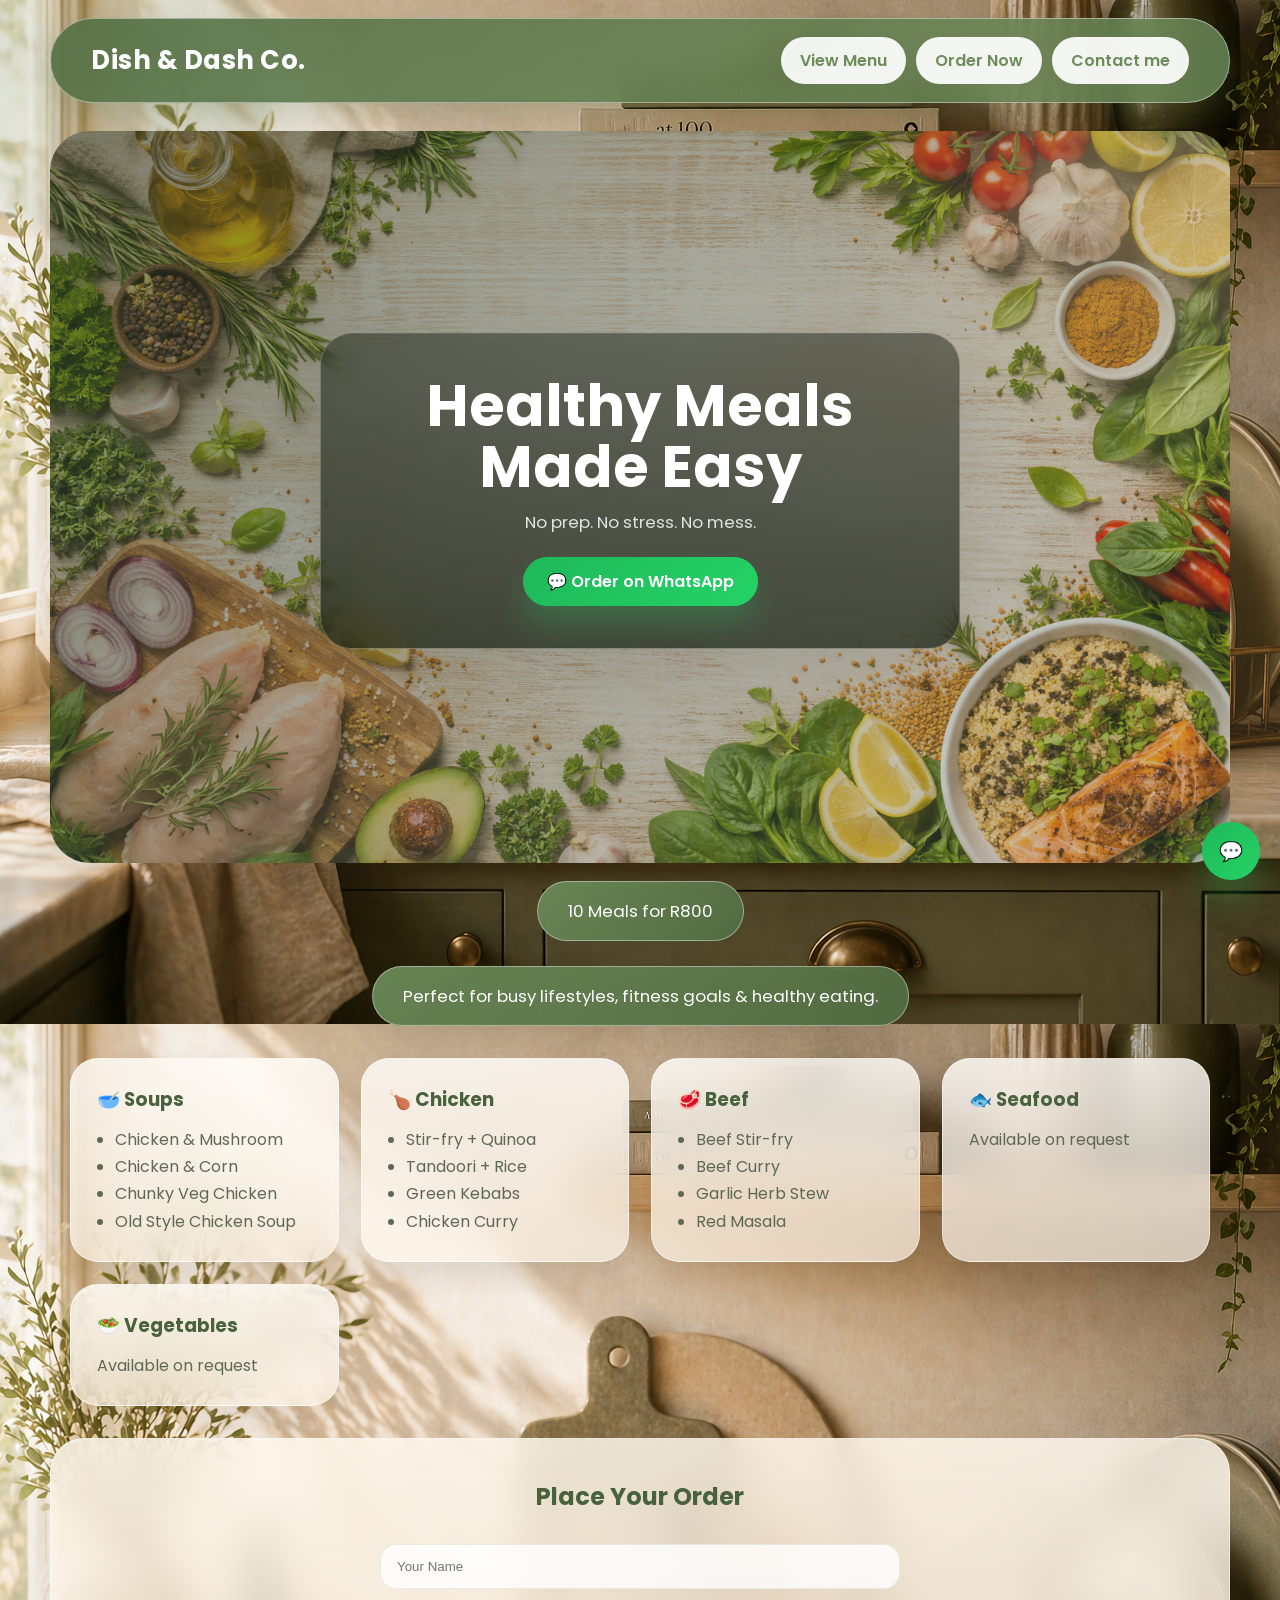
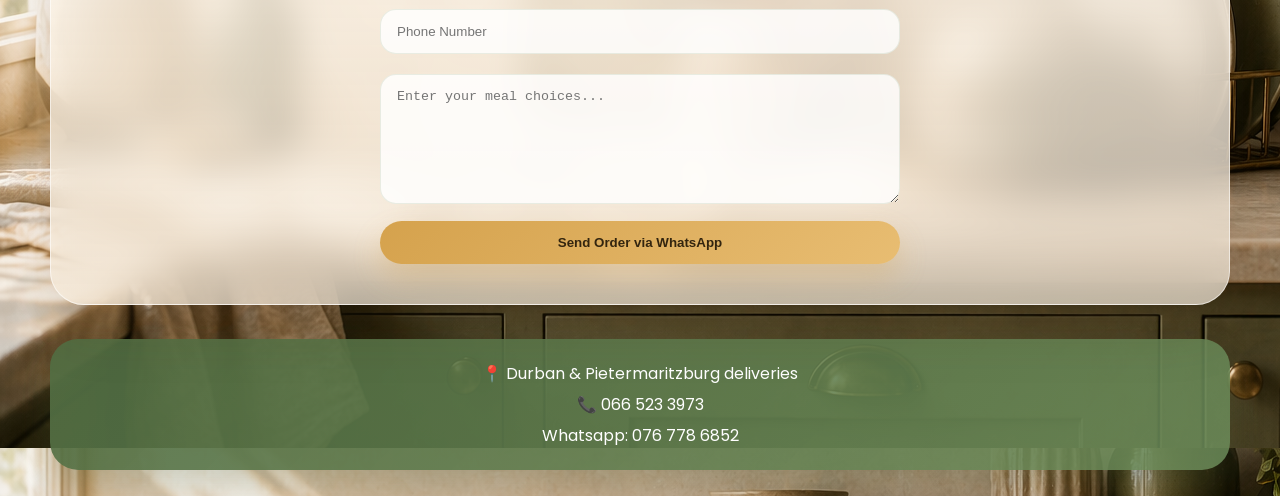
==== index.html @ a24b2024 "Add files via upload" ====
<!DOCTYPE html>
<html lang="en">
<head>
  <meta charset="UTF-8">
  <meta name="viewport" content="width=device-width, initial-scale=1.0">
  <title>Dish & Dash Co.</title>
  <link rel="stylesheet" href="style.css">

  <!-- Google Font -->
  <link href="https://fonts.googleapis.com/css2?family=Poppins:wght@300;500;700&display=swap" rel="stylesheet">
</head>
<body style="background-image: url(images/aesthetic-background.png.png);">

<nav>
  <h1>Dish & Dash Co.</h1>
  
  <div class="nav-buttons">
    <a href="viewmenu.html" class="btn">View Menu</a>
    <a href="#order" class="btn">Order Now</a>
    <a href="contact.html" class="btn">Contact me</a>
  </div>
</nav>

<!-- HERO -->
<section class="hero">
  <div class="overlay">
    <h2>Healthy Meals Made Easy</h2>
    <p>No prep. No stress. No mess.</p>
    <a href="https://wa.me/27767786852" target="_blank" class="whatsapp-btn">
      💬 Order on WhatsApp
    </a>
  </div>
</section>

<!-- OFFER -->
<section class="offer">
  <div class="price"> 10 Meals for R800</div>
  <br><br>
  <p class="price" style="color: white;">Perfect for busy lifestyles, fitness goals & healthy eating.</p>
</section>

<!-- MENU -->
<section class="menu">

  <div class="card">
    <h3>🥣 Soups</h3>
    <ul>
      <li>Chicken & Mushroom</li>
      <li>Chicken & Corn</li>
      <li>Chunky Veg Chicken</li>
      <li>Old Style Chicken Soup</li>
    </ul>
  </div>

  <div class="card">
    <h3>🍗 Chicken</h3>
    <ul>
      <li>Stir-fry + Quinoa</li>
      <li>Tandoori + Rice</li>
      <li>Green Kebabs</li>
      <li>Chicken Curry</li>
    </ul>
  </div>

  <div class="card">
    <h3>🥩 Beef</h3>
    <ul>
      <li>Beef Stir-fry</li>
      <li>Beef Curry</li>
      <li>Garlic Herb Stew</li>
      <li>Red Masala</li>
    </ul>
  </div>

  <div class="card">
    <h3>🐟 Seafood</h3>
    <p>Available on request</p>
  </div>

  <div class="card">
    <h3>🥗 Vegetables</h3>
    <p>Available on request</p>
  </div>

</section>

<!-- ORDER FORM -->
<section id="order" class="order">
  <h2>Place Your Order</h2>

  <form id="orderForm">
    <input type="text" id="name" placeholder="Your Name" required>
    <input type="tel" id="phone" placeholder="Phone Number" required>

    <textarea id="meals" placeholder="Enter your meal choices..." required></textarea>

    <button type="submit">Send Order via WhatsApp</button>
  </form>
</section>

<!-- FOOTER -->
<footer>
  <p>📍 Durban & Pietermaritzburg deliveries</p>
  <p>📞 066 523 3973</p>
  <p>Whatsapp: 076 778 6852</p>
</footer>

<!-- FLOATING BUTTON -->
<a href="https://wa.me/27767786852" class="floating-whatsapp" target="_blank">
  💬
</a>

<!-- SCRIPT (WHATSAPP AUTO SEND) -->
<script>
document.getElementById("orderForm").addEventListener("submit", function(e){
  e.preventDefault();

  let name = document.getElementById("name").value;
  let phone = document.getElementById("phone").value;
  let meals = document.getElementById("meals").value;

  let message = `Hello, I would like to order:%0A
Name: ${name}%0A
Phone: ${phone}%0A
Meals: ${meals}`;

  window.open(`https://wa.me/27767786852?text=${message}`, "_blank");
});
</script>

</body>
</html>
---- style.css ----
* {
  margin: 0;
  padding: 0;
  box-sizing: border-box;
}

:root {
  --bg-cream: #f7f0e4;
  --bg-sand: #ead9bc;
  --bg-peach: #d8a46b;
  --sage: #6c8c5a;
  --sage-deep: #47623c;
  --olive-shadow: rgba(47, 62, 47, 0.18);
  --panel: rgba(255, 251, 244, 0.72);
  --panel-strong: rgba(255, 252, 247, 0.84);
  --text: #2f3e2f;
  --text-soft: #5f6755;
  --white: #ffffff;
  --shadow-lg: 0 24px 60px rgba(61, 45, 21, 0.14);
  --shadow-md: 0 14px 30px rgba(61, 45, 21, 0.12);
  --radius-lg: 28px;
  --radius-md: 20px;
}

html {
  scroll-behavior: smooth;
}

body {
  position: relative;
  min-height: 100vh;
  overflow-x: hidden;
  color: var(--text);
  font-family: "Poppins", sans-serif;
  background:
    radial-gradient(circle at top left, rgba(255, 244, 226, 0.92) 0, rgba(255, 244, 226, 0) 34%),
    radial-gradient(circle at 85% 18%, rgba(216, 164, 107, 0.28) 0, rgba(216, 164, 107, 0) 22%),
    linear-gradient(135deg, #f9f4ea 0%, #efe1ca 48%, #e8d4b0 100%);
}

body::before,
body::after {
  content: "";
  position: fixed;
  inset: auto;
  pointer-events: none;
  z-index: -1;
  filter: blur(8px);
}

body::before {
  top: -120px;
  left: -80px;
  width: 360px;
  height: 360px;
  border-radius: 50%;
  background: rgba(108, 140, 90, 0.14);
}

body::after {
  right: -120px;
  bottom: 8vh;
  width: 420px;
  height: 420px;
  border-radius: 46% 54% 63% 37% / 41% 43% 57% 59%;
  background: rgba(216, 164, 107, 0.18);
}

nav,
.overlay,
.card,
.price,
.order,
.glass,
.map,
.menu-shell {
  backdrop-filter: blur(18px);
  -webkit-backdrop-filter: blur(18px);
}

nav {
  display: flex;
  align-items: center;
  justify-content: space-between;
  gap: 18px;
  padding: 18px 40px;
  margin: 18px auto 0;
  width: min(1180px, calc(100% - 32px));
  border: 1px solid rgba(255, 255, 255, 0.42);
  border-radius: 999px;
  background: linear-gradient(135deg, rgba(82, 110, 67, 0.9), rgba(108, 140, 90, 0.82));
  color: var(--white);
  box-shadow: 0 14px 36px rgba(71, 98, 60, 0.28);
  position: sticky;
  top: 14px;
  z-index: 1000;
}

nav h1 {
  font-size: clamp(1.2rem, 2vw, 1.6rem);
  letter-spacing: 0.02em;
}

.nav-buttons {
  display: flex;
  flex-wrap: wrap;
  gap: 10px;
}

.btn,
.back-btn {
  display: inline-flex;
  align-items: center;
  justify-content: center;
  padding: 10px 18px;
  border-radius: 999px;
  border: 1px solid rgba(255, 255, 255, 0.28);
  background: rgba(255, 255, 255, 0.92);
  color: var(--sage);
  text-decoration: none;
  font-weight: 600;
  transition: transform 0.25s ease, background 0.25s ease, box-shadow 0.25s ease;
}

.btn:hover,
.back-btn:hover {
  transform: translateY(-2px);
  background: #fff7eb;
  box-shadow: 0 10px 24px rgba(255, 255, 255, 0.18);
}

.hero,
.offer,
.menu,
.order,
.contact,
.map {
  width: min(1180px, calc(100% - 32px));
  margin-left: auto;
  margin-right: auto;
}

.hero {
  position: relative;
  min-height: calc(100vh - 140px);
  padding: 52px 20px 36px;
  display: flex;
  align-items: center;
  justify-content: center;
}

.hero::before {
  content: "";
  position: absolute;
  inset: 28px 0 0;
  border-radius: 40px;
  background:
    linear-gradient(120deg, rgba(34, 49, 28, 0.56), rgba(34, 49, 28, 0.2)),
    url("images/background.png") center/cover no-repeat;
  box-shadow: var(--shadow-lg);
}

.hero::after {
  content: "";
  position: absolute;
  inset: 28px 0 0;
  border-radius: 40px;
  background:
    radial-gradient(circle at top right, rgba(255, 224, 178, 0.34), transparent 30%),
    linear-gradient(180deg, rgba(255, 255, 255, 0.03), rgba(255, 255, 255, 0.1));
}

.overlay {
  position: relative;
  z-index: 1;
  width: min(640px, 100%);
  padding: 42px;
  border: 1px solid rgba(255, 255, 255, 0.22);
  border-radius: 32px;
  text-align: center;
  color: var(--white);
  background: linear-gradient(180deg, rgba(21, 28, 16, 0.48), rgba(21, 28, 16, 0.7));
  box-shadow: var(--shadow-lg);
  animation: fadeIn 0.9s ease;
}

.overlay h2 {
  font-size: clamp(2.2rem, 5vw, 3.6rem);
  line-height: 1.05;
  margin-bottom: 12px;
}

.overlay p {
  font-size: 1.05rem;
  color: rgba(255, 255, 255, 0.84);
}

.whatsapp-btn {
  display: inline-block;
  margin-top: 22px;
  padding: 12px 24px;
  border-radius: 999px;
  background: linear-gradient(135deg, #1fb85a, #25d366);
  color: var(--white);
  text-decoration: none;
  font-weight: 600;
  box-shadow: 0 18px 30px rgba(37, 211, 102, 0.24);
  transition: transform 0.25s ease, box-shadow 0.25s ease;
}

.whatsapp-btn:hover {
  transform: translateY(-2px) scale(1.01);
  box-shadow: 0 22px 34px rgba(37, 211, 102, 0.3);
}

.offer {
  padding: 18px 20px 4px;
  text-align: center;
}

.price {
  display: inline-block;
  padding: 16px 30px;
  border: 1px solid rgba(255, 255, 255, 0.4);
  border-radius: 999px;
  background: linear-gradient(135deg, rgba(108, 140, 90, 0.92), rgba(82, 110, 67, 0.92));
  color: var(--white);
  font-size: 1.05rem;
  box-shadow: var(--shadow-md);
}

.menu {
  display: grid;
  grid-template-columns: repeat(auto-fit, minmax(240px, 1fr));
  gap: 22px;
  padding: 28px 20px 32px;
}

.card {
  padding: 26px;
  border: 1px solid rgba(255, 255, 255, 0.5);
  border-radius: var(--radius-lg);
  background: linear-gradient(180deg, var(--panel-strong), rgba(255, 247, 236, 0.68));
  box-shadow: var(--shadow-md);
  transition: transform 0.28s ease, box-shadow 0.28s ease;
}

.card:hover {
  transform: translateY(-8px);
  box-shadow: 0 24px 44px rgba(61, 45, 21, 0.16);
}

.card h3 {
  margin-bottom: 12px;
  color: var(--sage-deep);
}

.card p,
.card li {
  color: var(--text-soft);
  line-height: 1.7;
}

.card ul {
  padding-left: 18px;
}

.order {
  margin-bottom: 34px;
  padding: 40px 24px;
  border: 1px solid rgba(255, 255, 255, 0.55);
  border-radius: 34px;
  background: linear-gradient(180deg, rgba(255, 248, 237, 0.84), rgba(245, 235, 220, 0.7));
  box-shadow: var(--shadow-lg);
  text-align: center;
}

.order h2,
.contact-info h2,
.contact-form h2 {
  margin-bottom: 10px;
  color: var(--sage-deep);
}

form {
  max-width: 520px;
  margin: 20px auto 0;
}

form input,
form textarea {
  width: 100%;
  padding: 14px 16px;
  margin: 10px 0;
  border: 1px solid rgba(108, 140, 90, 0.14);
  border-radius: 16px;
  background: rgba(255, 255, 255, 0.82);
  color: var(--text);
  outline: none;
}

form input:focus,
form textarea:focus {
  border-color: rgba(108, 140, 90, 0.45);
  box-shadow: 0 0 0 4px rgba(108, 140, 90, 0.12);
}

form textarea {
  min-height: 130px;
  resize: vertical;
}

form button,
button {
  width: 100%;
  padding: 14px 18px;
  border: none;
  border-radius: 999px;
  background: linear-gradient(135deg, #d5a24d, #e8bd72);
  color: #33250f;
  font-weight: 700;
  cursor: pointer;
  transition: transform 0.25s ease, box-shadow 0.25s ease;
  box-shadow: 0 14px 28px rgba(213, 162, 77, 0.28);
}

form button:hover,
button:hover {
  transform: translateY(-2px);
}

.contact {
  padding: 44px 20px;
}

.contact-container {
  display: grid;
  grid-template-columns: repeat(2, minmax(0, 1fr));
  gap: 24px;
  width: 100%;
}

.glass,
.contact-form {
  padding: 28px;
  border: 1px solid rgba(255, 255, 255, 0.55);
  border-radius: 30px;
  background: linear-gradient(180deg, var(--panel), rgba(255, 247, 236, 0.6));
  box-shadow: var(--shadow-lg);
}

.contact-info p,
.info-box p,
.socials a {
  color: var(--text-soft);
}

.info-box {
  margin: 20px 0;
}

.socials {
  margin: 18px 0;
}

.socials a {
  display: inline-flex;
  align-items: center;
  justify-content: center;
  width: 42px;
  height: 42px;
  margin-right: 10px;
  border-radius: 50%;
  background: rgba(108, 140, 90, 0.1);
  text-decoration: none;
}

.map {
  margin-bottom: 34px;
  padding: 0;
  overflow: hidden;
  border: 1px solid rgba(255, 255, 255, 0.55);
  border-radius: 30px;
  background: var(--panel);
  box-shadow: var(--shadow-lg);
}

.map iframe {
  display: block;
  width: 100%;
  height: 320px;
  border: 0;
}

.floating-whatsapp {
  position: fixed;
  right: 20px;
  bottom: 20px;
  width: 58px;
  height: 58px;
  display: inline-flex;
  align-items: center;
  justify-content: center;
  border-radius: 50%;
  background: linear-gradient(135deg, #1fb85a, #25d366);
  color: var(--white);
  font-size: 1.2rem;
  text-decoration: none;
  box-shadow: 0 18px 34px rgba(37, 211, 102, 0.28);
}

.menu-shell {
  width: min(900px, calc(100% - 32px));
  margin: 80px auto;
  padding: 34px;
  border: 1px solid rgba(255, 255, 255, 0.55);
  border-radius: 34px;
  background: linear-gradient(180deg, rgba(255, 250, 244, 0.82), rgba(245, 235, 220, 0.7));
  box-shadow: var(--shadow-lg);
  text-align: center;
}

.menu-shell h2 {
  margin-bottom: 10px;
  color: var(--sage-deep);
}

.menu-shell p {
  color: var(--text-soft);
  line-height: 1.7;
}

.fade-in {
  animation: fadeIn 0.9s ease;
}

footer {
  width: min(1180px, calc(100% - 32px));
  margin: 0 auto 26px;
  padding: 22px 24px;
  border-radius: 28px;
  background: linear-gradient(135deg, rgba(82, 110, 67, 0.92), rgba(108, 140, 90, 0.86));
  color: var(--white);
  text-align: center;
  box-shadow: 0 16px 34px rgba(71, 98, 60, 0.24);
}

footer p + p {
  margin-top: 6px;
}

@keyframes fadeIn {
  from {
    opacity: 0;
    transform: translateY(24px);
  }

  to {
    opacity: 1;
    transform: translateY(0);
  }
}

@media (max-width: 768px) {
  nav {
    width: calc(100% - 20px);
    padding: 16px 18px;
    border-radius: 28px;
    flex-direction: column;
    align-items: stretch;
  }

  .nav-buttons {
    justify-content: center;
  }

  .hero,
  .offer,
  .menu,
  .order,
  .contact,
  .map,
  footer,
  .menu-shell {
    width: calc(100% - 20px);
  }

  .hero {
    min-height: auto;
    padding-top: 24px;
  }

  .hero::before,
  .hero::after {
    inset: 0;
  }

  .overlay,
  .card,
  .order,
  .glass,
  .contact-form,
  .menu-shell {
    padding: 24px 20px;
  }

  .contact-container {
    grid-template-columns: 1fr;
  }
}
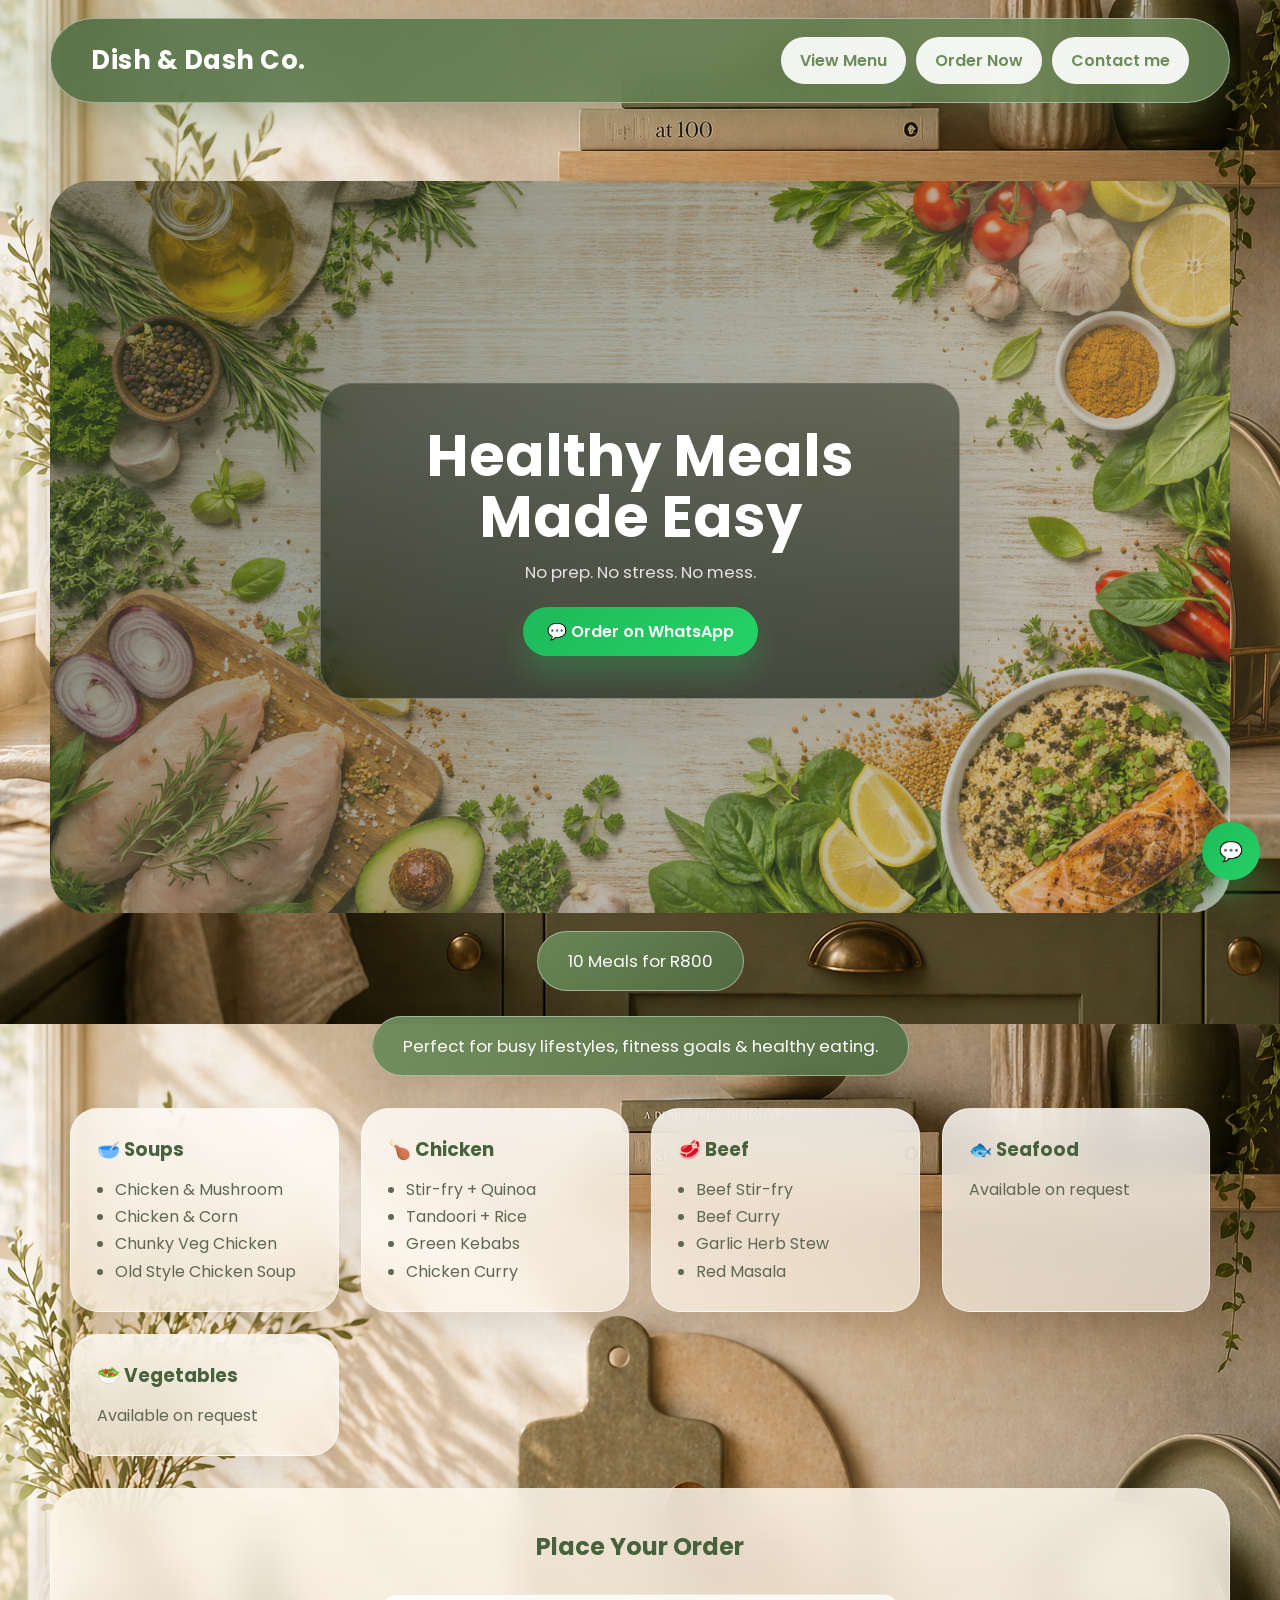
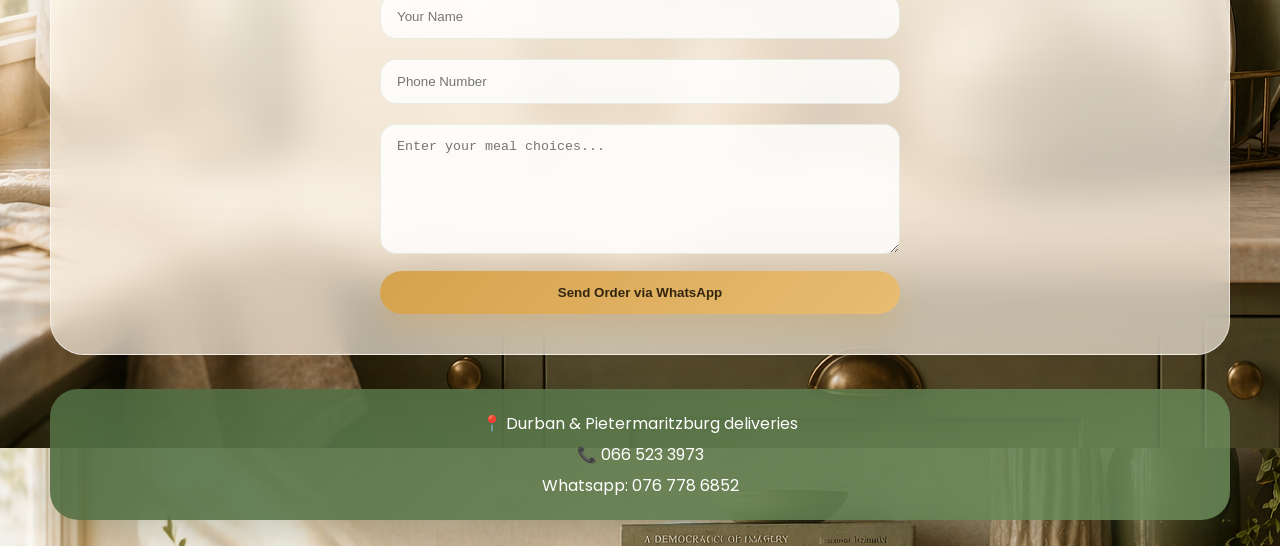
==== commit d5f3f9a7: "Update index.html" ====
--- a/index.html
+++ b/index.html
@@ -20,6 +20,7 @@
     <a href="contact.html" class="btn">Contact me</a>
   </div>
 </nav>
+  <br><br>
 
 <!-- HERO -->
 <section class="hero">
